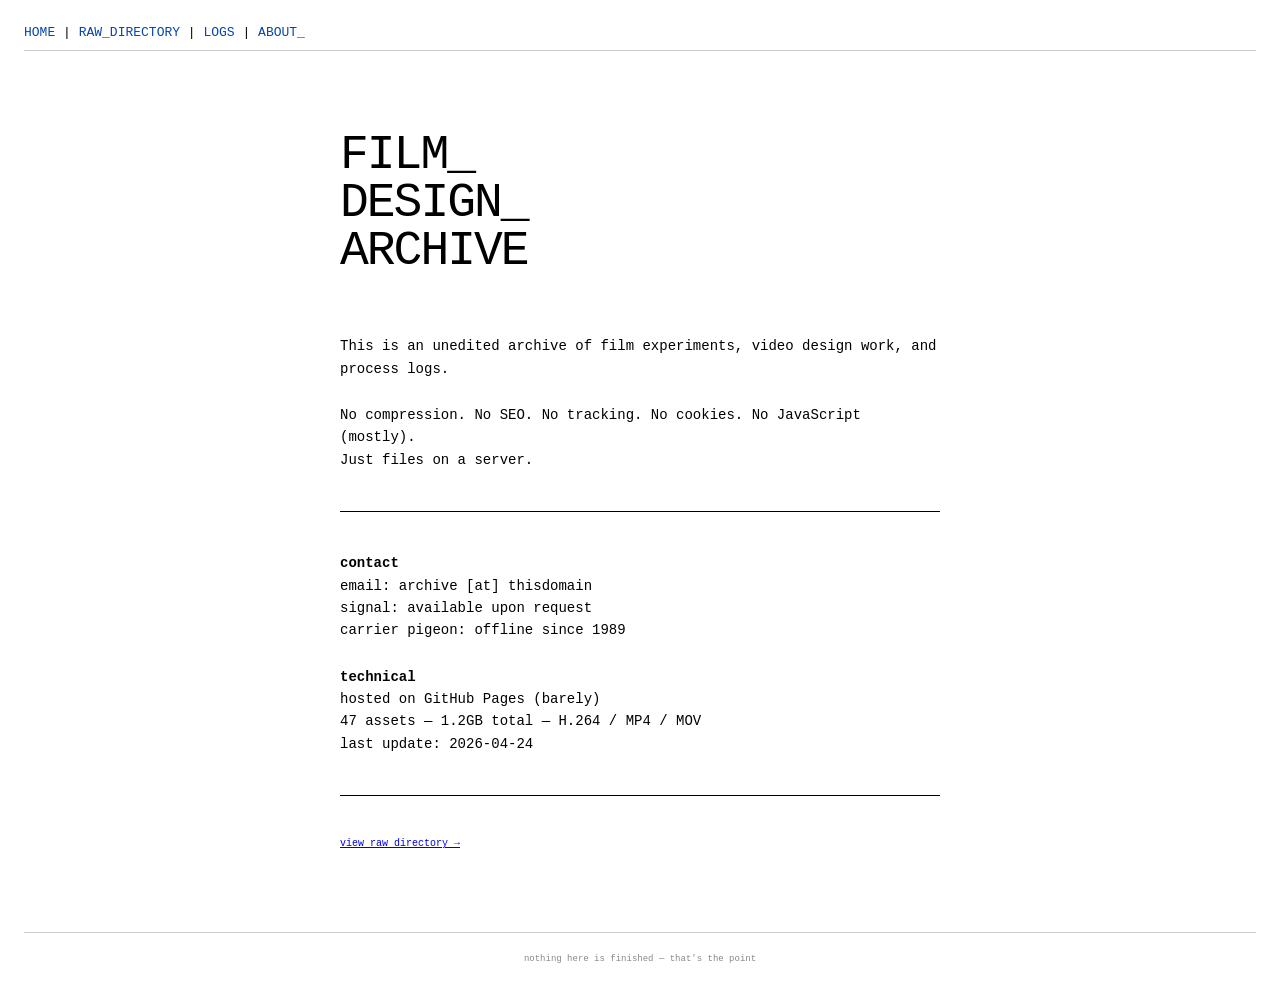
==== about.html @ 534a74ea "Add files via upload" ====
<!DOCTYPE html>
<html lang="en">
<head>
  <meta charset="UTF-8">
  <title>ABOUT_ — this archive</title>
  <link rel="stylesheet" href="style.css">
  <style>
    .about-yzy {
      max-width: 600px;
      margin: 80px auto;
      text-align: left;
    }
    .about-line {
      font-family: 'Courier New', monospace;
      font-size: 14px;
      margin-bottom: 24px;
      line-height: 1.6;
    }
    .about-large {
      font-size: 48px;
      font-family: 'Courier New', monospace;
      letter-spacing: -2px;
      margin: 60px 0;
      line-height: 1;
    }
    hr {
      margin: 40px 0;
      border: none;
      border-top: 1px solid black;
    }
  </style>
</head>
<body>
<div class="nav-wiki">
  <a href="index.html">HOME</a> | 
  <a href="directory.html">RAW_DIRECTORY</a> | 
  <a href="logs.html">LOGS</a> | 
  <a href="about.html">ABOUT_</a>
</div>

<div class="about-yzy">
  <div class="about-large">FILM_<br>DESIGN_<br>ARCHIVE</div>
  
  <div class="about-line">
    This is an unedited archive of film experiments, video design work, and process logs.
  </div>

  <div class="about-line">
    No compression. No SEO. No tracking. No cookies. No JavaScript (mostly).<br>
    Just files on a server.
  </div>

  <hr>

  <div class="about-line">
    <strong>contact</strong><br>
    email: archive [at] thisdomain<br>
    signal: available upon request<br>
    carrier pigeon: offline since 1989
  </div>

  <div class="about-line">
    <strong>technical</strong><br>
    hosted on GitHub Pages (barely)<br>
    47 assets — 1.2GB total — H.264 / MP4 / MOV<br>
    last update: 2026-04-24
  </div>

  <hr>

  <div class="about-line" style="font-size: 10px; color: #888;">
    <a href="directory.html">view raw directory →</a>
  </div>
</div>

<div class="liveleak-footer">
  <span>nothing here is finished — that's the point</span>
</div>

</body>
</html>
---- style.css ----
/* AUTHENTIC STYLE — references: LiveLeak, Wikipedia, SSENSE, YZY, are.na, 100gigs */

/* RESET — but keep browser defaults for links and lists */
* {
  margin: 0;
  padding: 0;
  box-sizing: border-box;
}

body {
  background: white;
  color: black;
  font-family: 'Times New Roman', Times, serif;  /* Wikipedia body text */
  font-size: 16px;
  line-height: 1.4;
  padding: 24px;
  margin: 0;
  max-width: none;   /* NO max-width — stretches to monitor edges */
}

/* WIKIPEDIA STYLE NAVIGATION — pure blue links */
.nav-wiki {
  font-family: 'Courier New', monospace;
  font-size: 13px;
  margin-bottom: 48px;
  padding-bottom: 8px;
  border-bottom: 1px solid #ccc;
}

.nav-wiki a {
  color: #0645ad;
  text-decoration: none;
}

.nav-wiki a:hover {
  text-decoration: underline;
}

.nav-wiki a:visited {
  color: #0b0080;
}

/* YZY / SSENSE BLOCK — massive typography, almost breaking */
.yzy-block {
  margin: 60px 0;
  text-align: left;
  border-top: 1px solid black;
  border-bottom: 1px solid black;
  padding: 20px 0;
}

.yzy-text {
  font-family: 'Courier New', monospace;
  font-size: clamp(40px, 8vw, 120px);
  font-weight: normal;
  letter-spacing: -2px;
  line-height: 0.95;
  text-transform: uppercase;
  color: #111;
}

.yzy-sub {
  font-family: 'Courier New', monospace;
  font-size: 10px;
  letter-spacing: 1px;
  margin-top: 16px;
  color: #555;
}

/* LIVELEAK GRID — raw, no cards, just videos touching */
.liveleak-grid {
  margin: 60px 0;
}

.liveleak-item {
  margin-bottom: 48px;
  border-bottom: 1px solid #ddd;
  padding-bottom: 24px;
}

.timestamp {
  font-family: 'Courier New', monospace;
  font-size: 11px;
  color: #555;
  margin-bottom: 8px;
}

video {
  width: 100%;
  max-width: 900px;
  display: block;
  background: black;
  border: 1px solid black;
  margin-bottom: 6px;
}

.filename {
  font-family: 'Courier New', monospace;
  font-size: 11px;
  color: #555;
  margin-top: 6px;
}

/* WIKIPEDIA SECTION — dense, blue links, serif */
.wiki-section {
  margin: 60px 0;
  border-top: 1px solid #ccc;
  padding-top: 24px;
}

.wiki-header {
  font-family: 'Courier New', monospace;
  font-size: 18px;
  font-weight: bold;
  margin-bottom: 24px;
  border-bottom: 1px solid #aaa;
  padding-bottom: 4px;
}

.wiki-entry {
  display: flex;
  flex-wrap: wrap;
  margin-bottom: 20px;
  gap: 16px;
}

.wiki-date {
  font-family: 'Courier New', monospace;
  font-size: 13px;
  color: #555;
  min-width: 100px;
}

.wiki-content {
  flex: 1;
  font-family: 'Times New Roman', Times, serif;
  font-size: 15px;
  line-height: 1.4;
}

.wiki-content a {
  color: #0645ad;
  text-decoration: underline;
}

.wiki-content a:visited {
  color: #0b0080;
}

.wiki-contrib {
  font-family: 'Courier New', monospace;
  font-size: 11px;
  color: #777;
}

/* ARE.NA / 100GIGS.ORG GRID — touching, no gaps, folder icons */
.arena-grid {
  display: grid;
  grid-template-columns: repeat(auto-fill, minmax(180px, 1fr));
  gap: 0;
  border-top: 1px solid #ccc;
  border-left: 1px solid #ccc;
  margin: 60px 0;
}

.arena-item, .arena-file {
  border-right: 1px solid #ccc;
  border-bottom: 1px solid #ccc;
  padding: 16px;
  font-family: 'Courier New', monospace;
  font-size: 12px;
}

.arena-item a {
  color: #0645ad;
  text-decoration: none;
}

.arena-item a:hover {
  text-decoration: underline;
}

.arena-file {
  color: #333;
}

/* LIVELEAK FOOTER — minimal, no branding */
.liveleak-footer {
  margin-top: 80px;
  padding-top: 20px;
  border-top: 1px solid #ccc;
  font-family: 'Courier New', monospace;
  font-size: 9px;
  text-align: center;
  color: #888;
}

/* RESPONSIVE — just enough */
@media (max-width: 800px) {
  body {
    padding: 12px;
  }
  .wiki-entry {
    flex-direction: column;
    gap: 4px;
  }
}
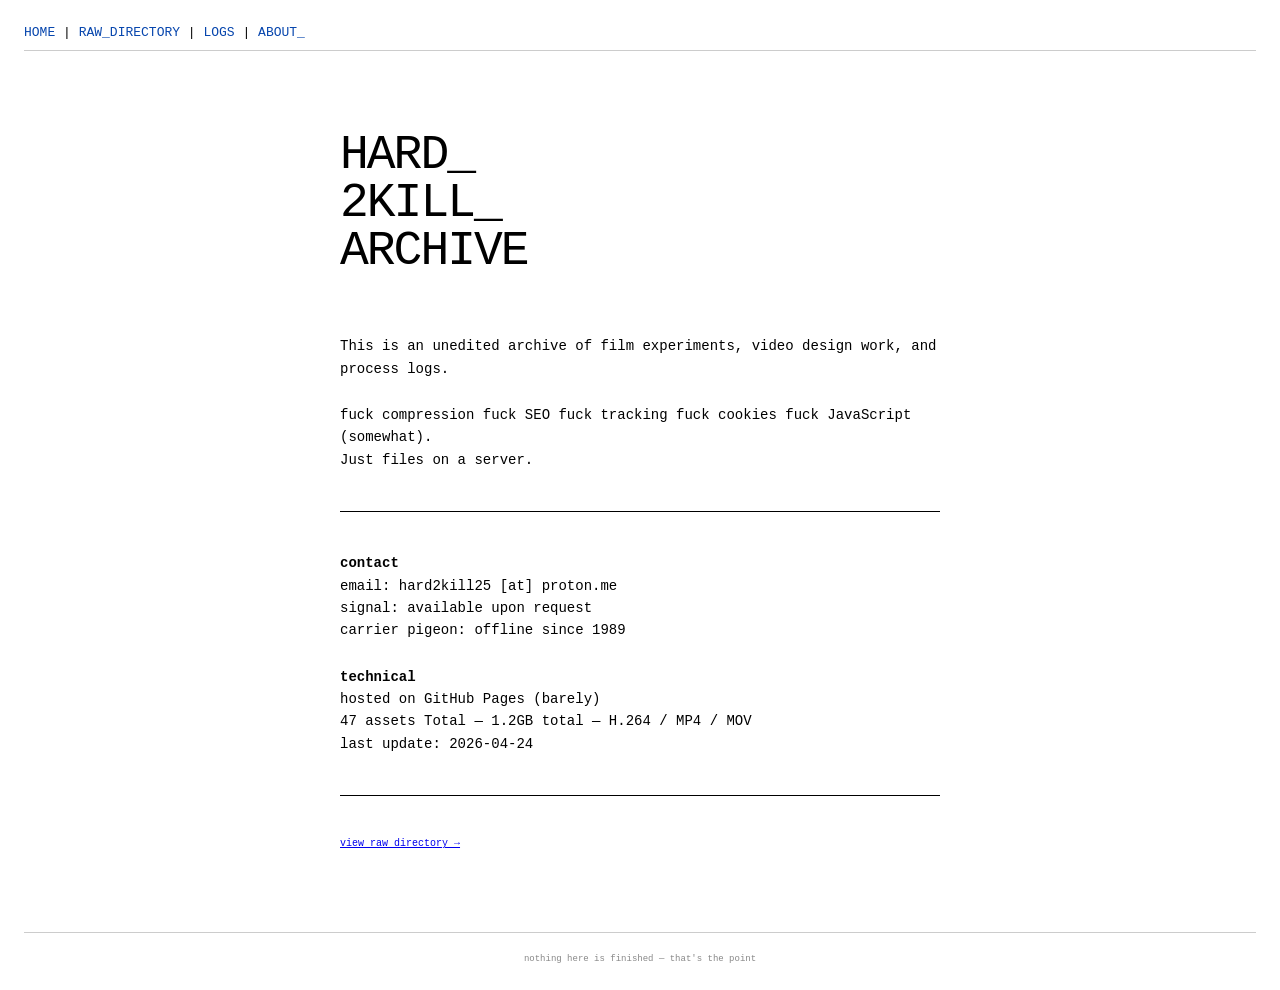
==== commit 64a9c1e1: "Add files via upload" ====
--- a/about.html
+++ b/about.html
@@ -39,14 +39,14 @@
 </div>
 
 <div class="about-yzy">
-  <div class="about-large">FILM_<br>DESIGN_<br>ARCHIVE</div>
+  <div class="about-large">HARD_<br>2KILL_<br>ARCHIVE</div>
   
   <div class="about-line">
     This is an unedited archive of film experiments, video design work, and process logs.
   </div>
 
   <div class="about-line">
-    No compression. No SEO. No tracking. No cookies. No JavaScript (mostly).<br>
+    fuck compression fuck SEO fuck tracking fuck cookies fuck JavaScript (somewhat).<br>
     Just files on a server.
   </div>
 
@@ -54,7 +54,7 @@
 
   <div class="about-line">
     <strong>contact</strong><br>
-    email: archive [at] thisdomain<br>
+    email: hard2kill25 [at] proton.me<br>
     signal: available upon request<br>
     carrier pigeon: offline since 1989
   </div>
@@ -62,7 +62,7 @@
   <div class="about-line">
     <strong>technical</strong><br>
     hosted on GitHub Pages (barely)<br>
-    47 assets — 1.2GB total — H.264 / MP4 / MOV<br>
+    47 assets Total — 1.2GB total — H.264 / MP4 / MOV<br>
     last update: 2026-04-24
   </div>
 
